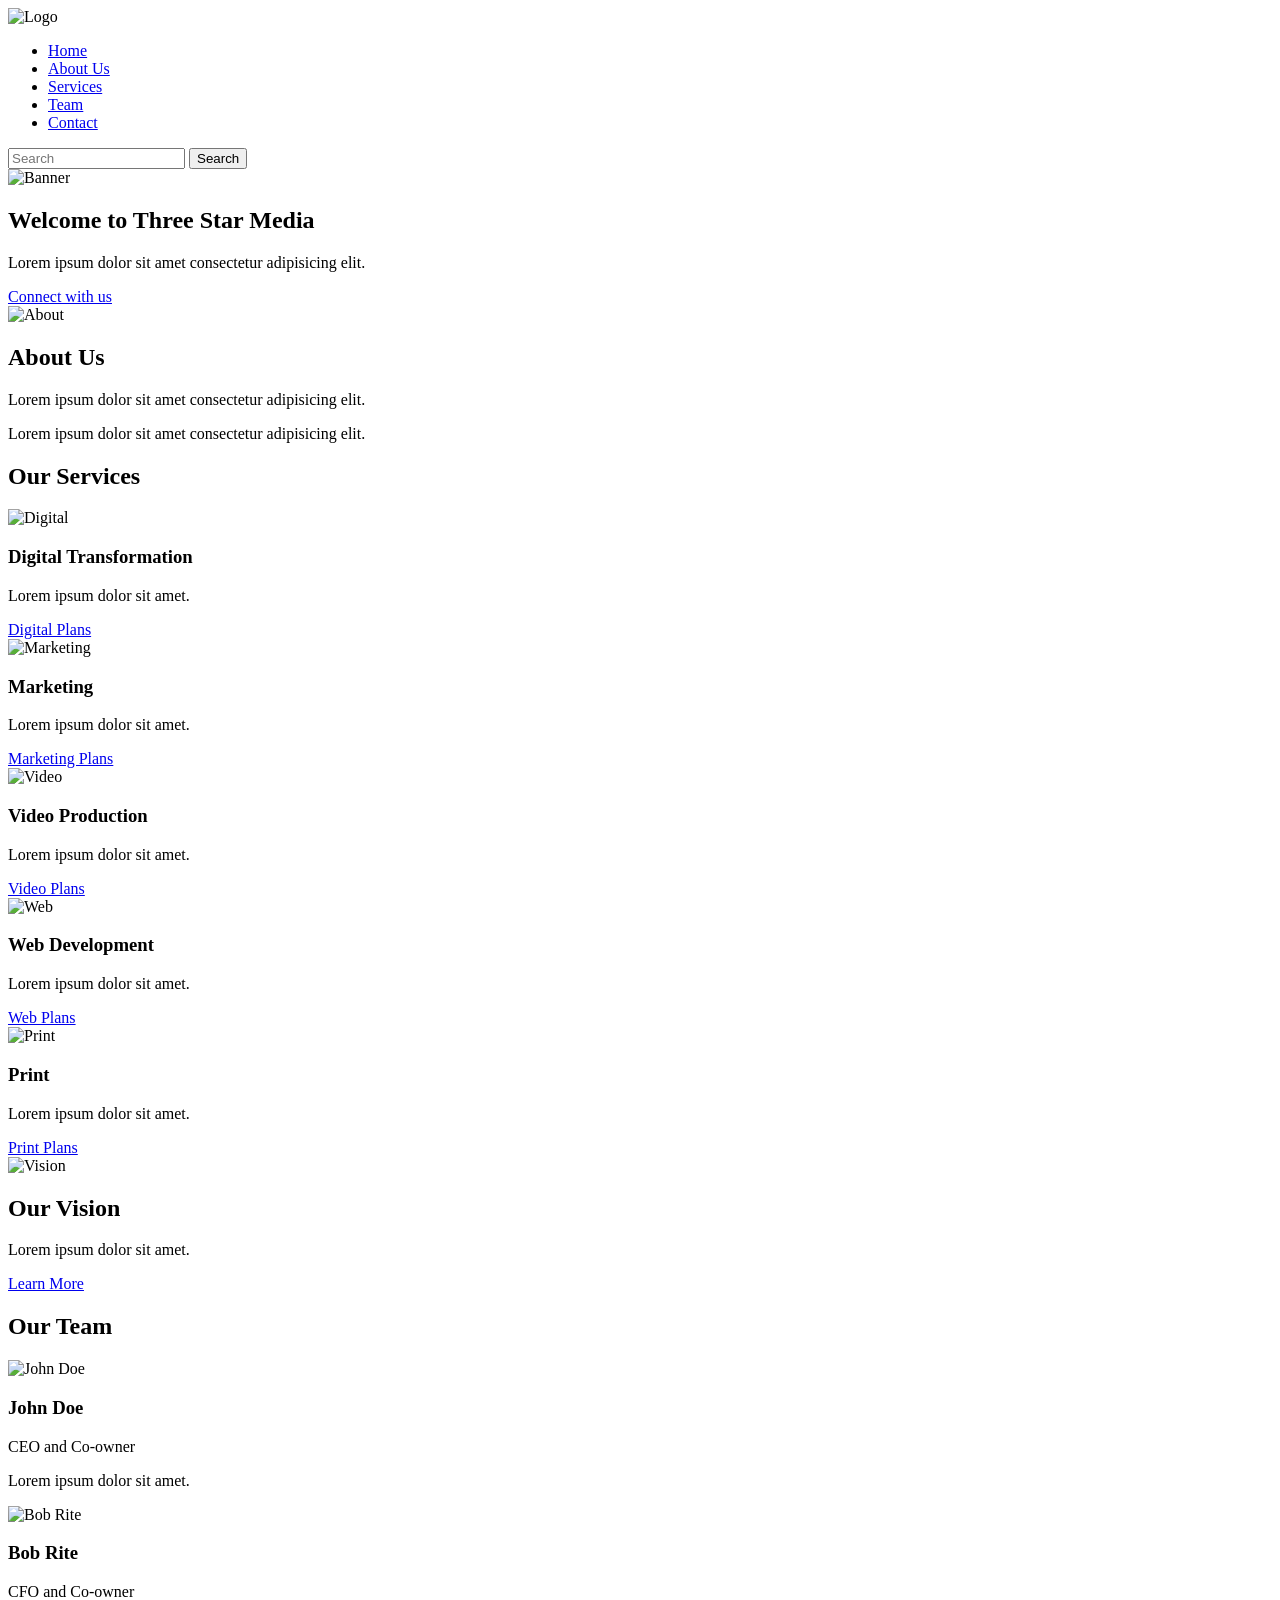
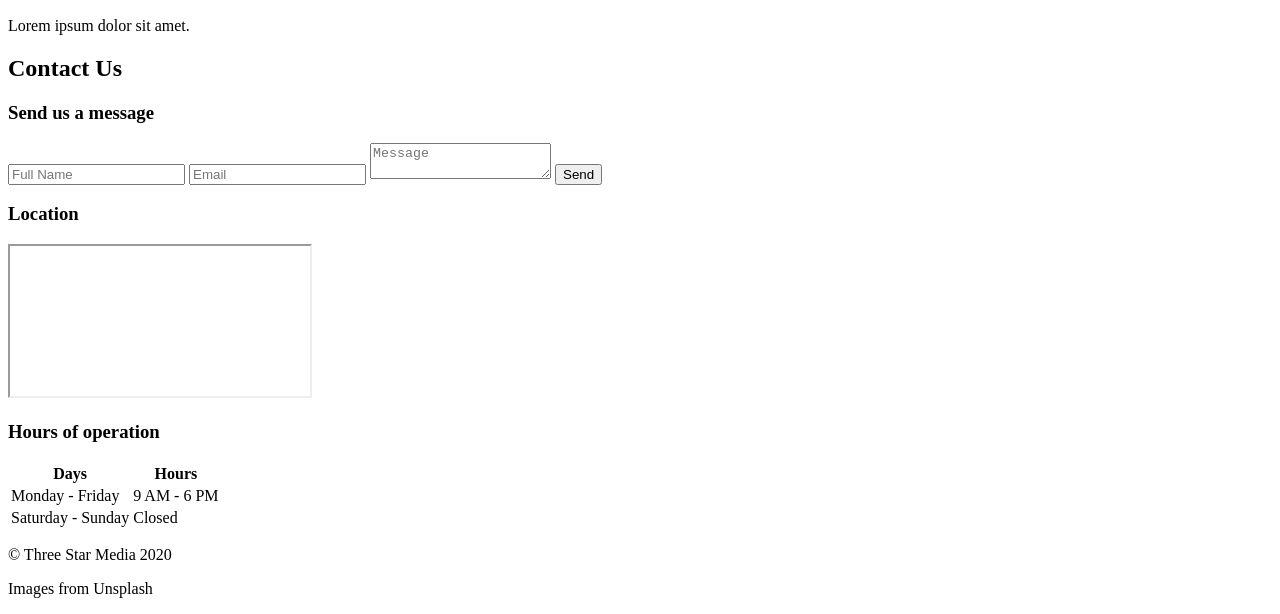
==== final-project/index.html @ 9348dacf "Add initial HTML structure for Three Star Media This is the initial commit for the index.html file, " ====
<!DOCTYPE html>
<html lang="en">
<head>
  <meta charset="UTF-8">
  <meta name="viewport" content="width=device-width, initial-scale=1.0">
  <title>Three Star Media</title>
</head>
<body>

<header>
  <img src="images/logo.png" alt="Logo">

  <nav>
    <ul>
      <li><a href="#home">Home</a></li>
      <li><a href="#about">About Us</a></li>
      <li><a href="#services">Services</a></li>
      <li><a href="#team">Team</a></li>
      <li><a href="#contact">Contact</a></li>
    </ul>
  </nav>

  <form>
    <input type="search" placeholder="Search">
    <button>Search</button>
  </form>
</header>

<main>

<section id="home">
  <img src="images/main-banner.jpg" alt="Banner">
  <h1>Welcome to Three Star Media</h1>
  <p>Lorem ipsum dolor sit amet consectetur adipisicing elit.</p>
  <a href="#contact">Connect with us</a>
</section>

<section id="about">
  <img src="images/about-us.jpg" alt="About">
  <h2>About Us</h2>
  <p>Lorem ipsum dolor sit amet consectetur adipisicing elit.</p>
  <p>Lorem ipsum dolor sit amet consectetur adipisicing elit.</p>
</section>

<section id="services">
  <h2>Our Services</h2>

  <article>
    <img src="images/digital.jpg" alt="Digital">
    <h3>Digital Transformation</h3>
    <p>Lorem ipsum dolor sit amet.</p>
    <a href="#">Digital Plans</a>
  </article>

  <article>
    <img src="images/marketing.jpg" alt="Marketing">
    <h3>Marketing</h3>
    <p>Lorem ipsum dolor sit amet.</p>
    <a href="#">Marketing Plans</a>
  </article>

  <article>
    <img src="images/video.jpg" alt="Video">
    <h3>Video Production</h3>
    <p>Lorem ipsum dolor sit amet.</p>
    <a href="#">Video Plans</a>
  </article>

  <article>
    <img src="images/web.jpg" alt="Web">
    <h3>Web Development</h3>
    <p>Lorem ipsum dolor sit amet.</p>
    <a href="#">Web Plans</a>
  </article>

  <article>
    <img src="images/print.jpg" alt="Print">
    <h3>Print</h3>
    <p>Lorem ipsum dolor sit amet.</p>
    <a href="#">Print Plans</a>
  </article>
</section>

<section>
  <img src="images/vision.jpg" alt="Vision">
  <h2>Our Vision</h2>
  <p>Lorem ipsum dolor sit amet.</p>
  <a href="#">Learn More</a>
</section>

<section id="team">
  <h2>Our Team</h2>

  <article>
    <img src="images/john.jpg" alt="John Doe">
    <h3>John Doe</h3>
    <p>CEO and Co-owner</p>
    <p>Lorem ipsum dolor sit amet.</p>
  </article>

  <article>
    <img src="images/bob.jpg" alt="Bob Rite">
    <h3>Bob Rite</h3>
    <p>CFO and Co-owner</p>
    <p>Lorem ipsum dolor sit amet.</p>
  </article>
</section>

<section id="contact">
  <h2>Contact Us</h2>

  <h3>Send us a message</h3>
  <form>
    <input type="text" placeholder="Full Name">
    <input type="email" placeholder="Email">
    <textarea placeholder="Message"></textarea>
    <button>Send</button>
  </form>

  <h3>Location</h3>
  <iframe src="https://www.google.com/maps?q=Algonquin+College+Ottawa&output=embed"></iframe>

  <h3>Hours of operation</h3>
  <table>
    <tr>
      <th>Days</th>
      <th>Hours</th>
    </tr>
    <tr>
      <td>Monday - Friday</td>
      <td>9 AM - 6 PM</td>
    </tr>
    <tr>
      <td>Saturday - Sunday</td>
      <td>Closed</td>
    </tr>
  </table>
</section>

</main>

<footer>
  <p>© Three Star Media 2020</p>
  <p>Images from Unsplash</p>
</footer>

</body>
</html>
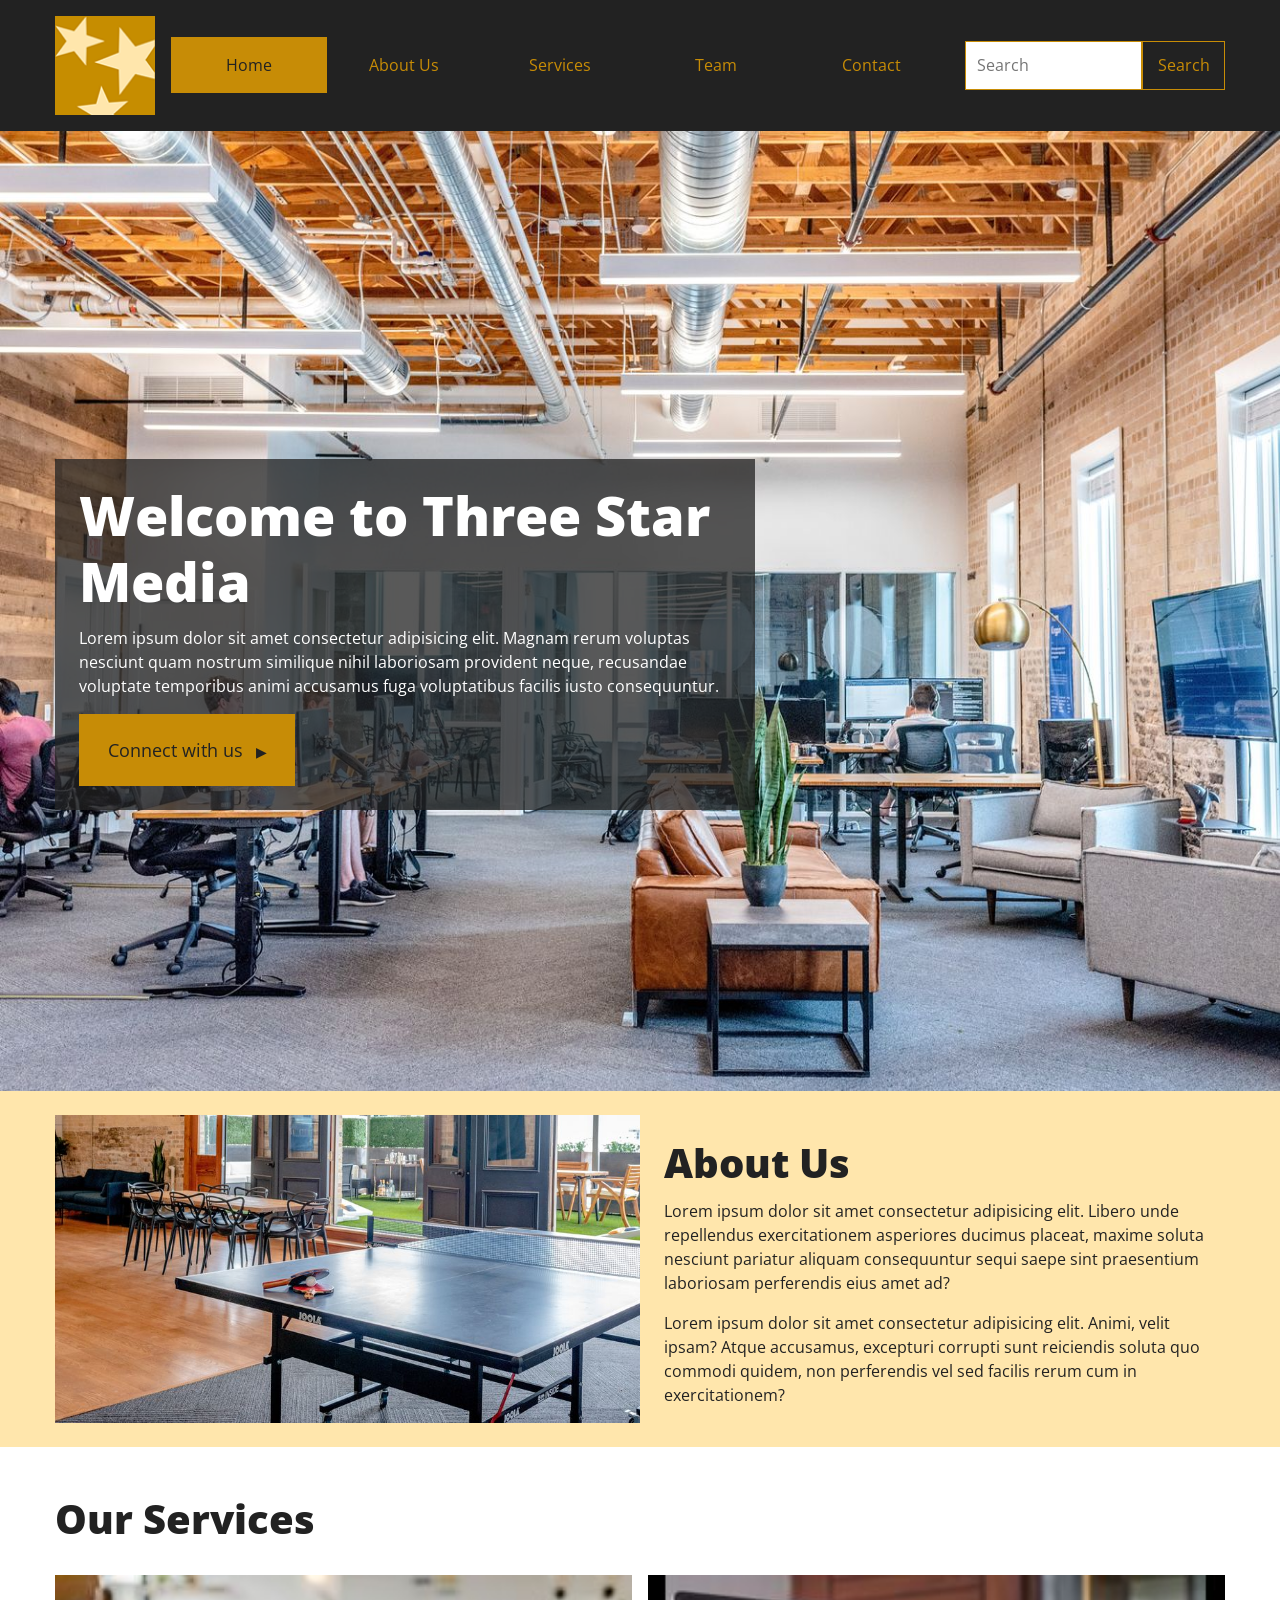
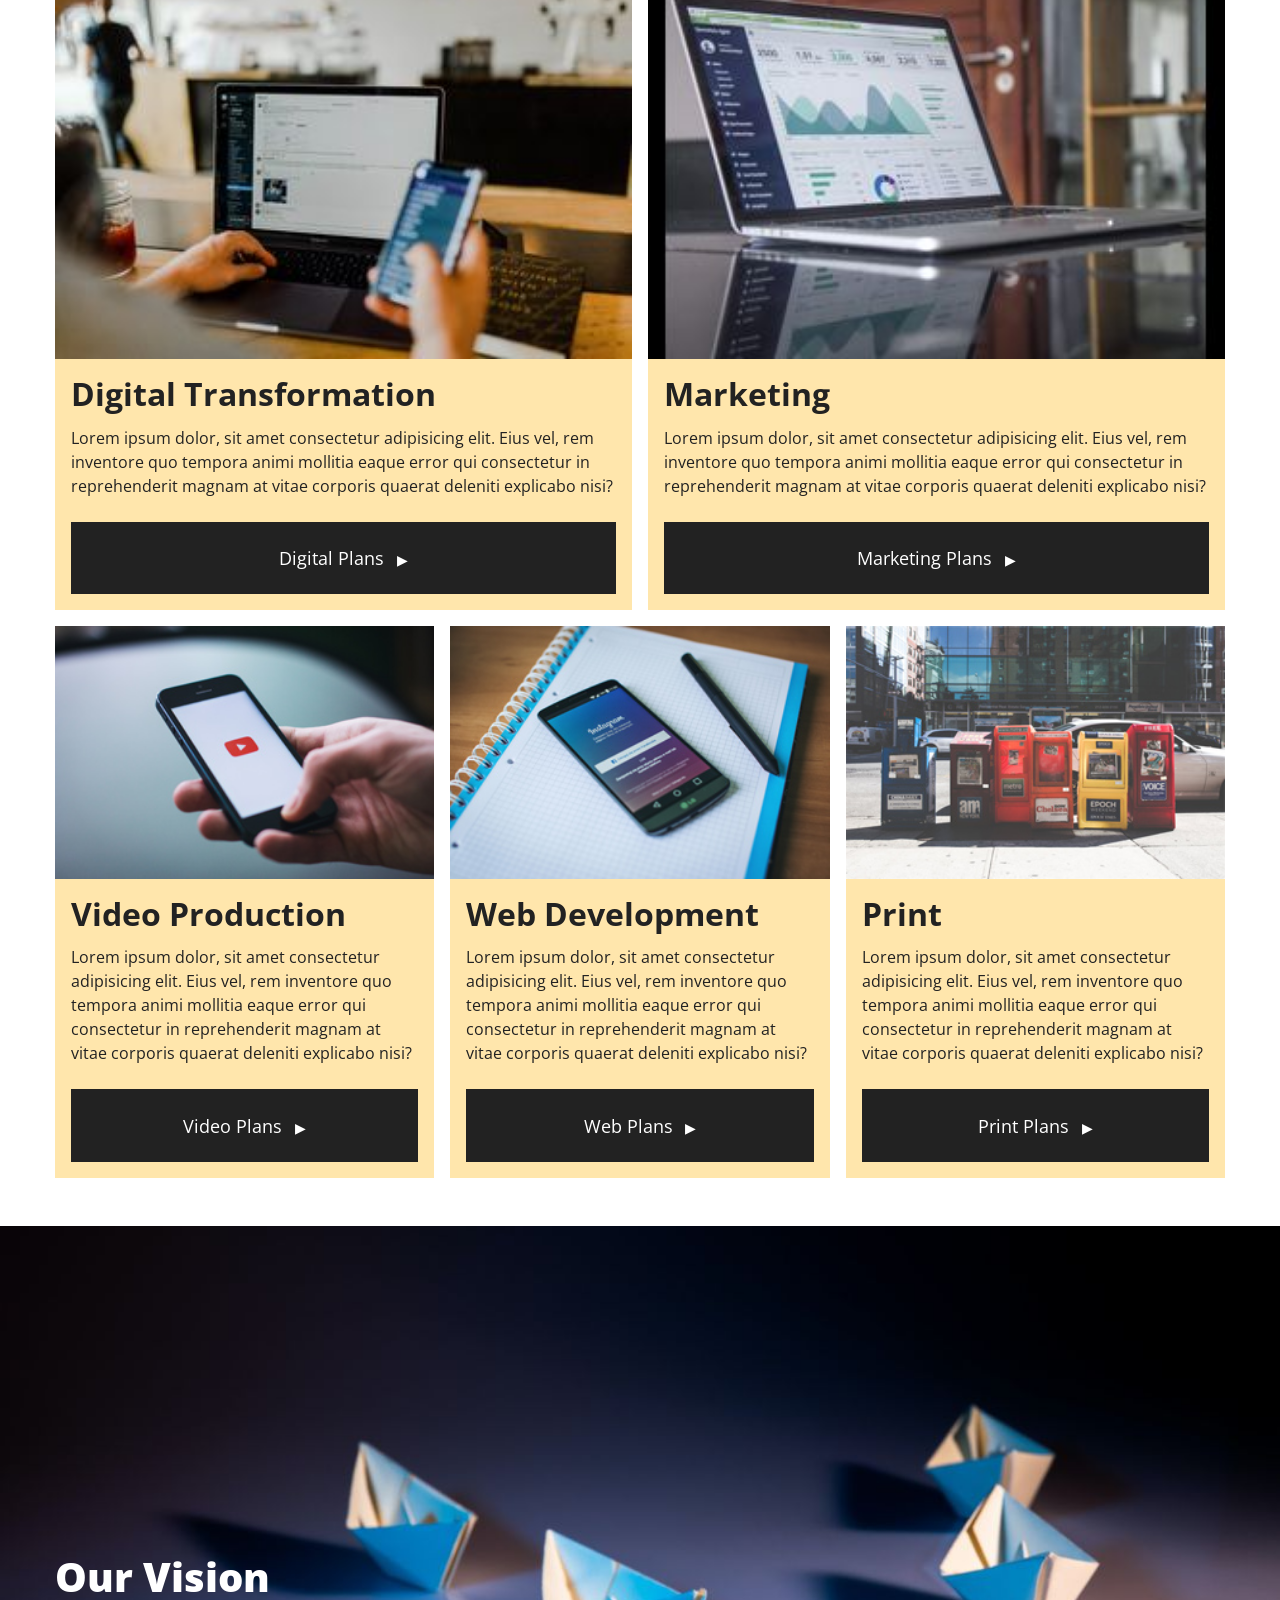
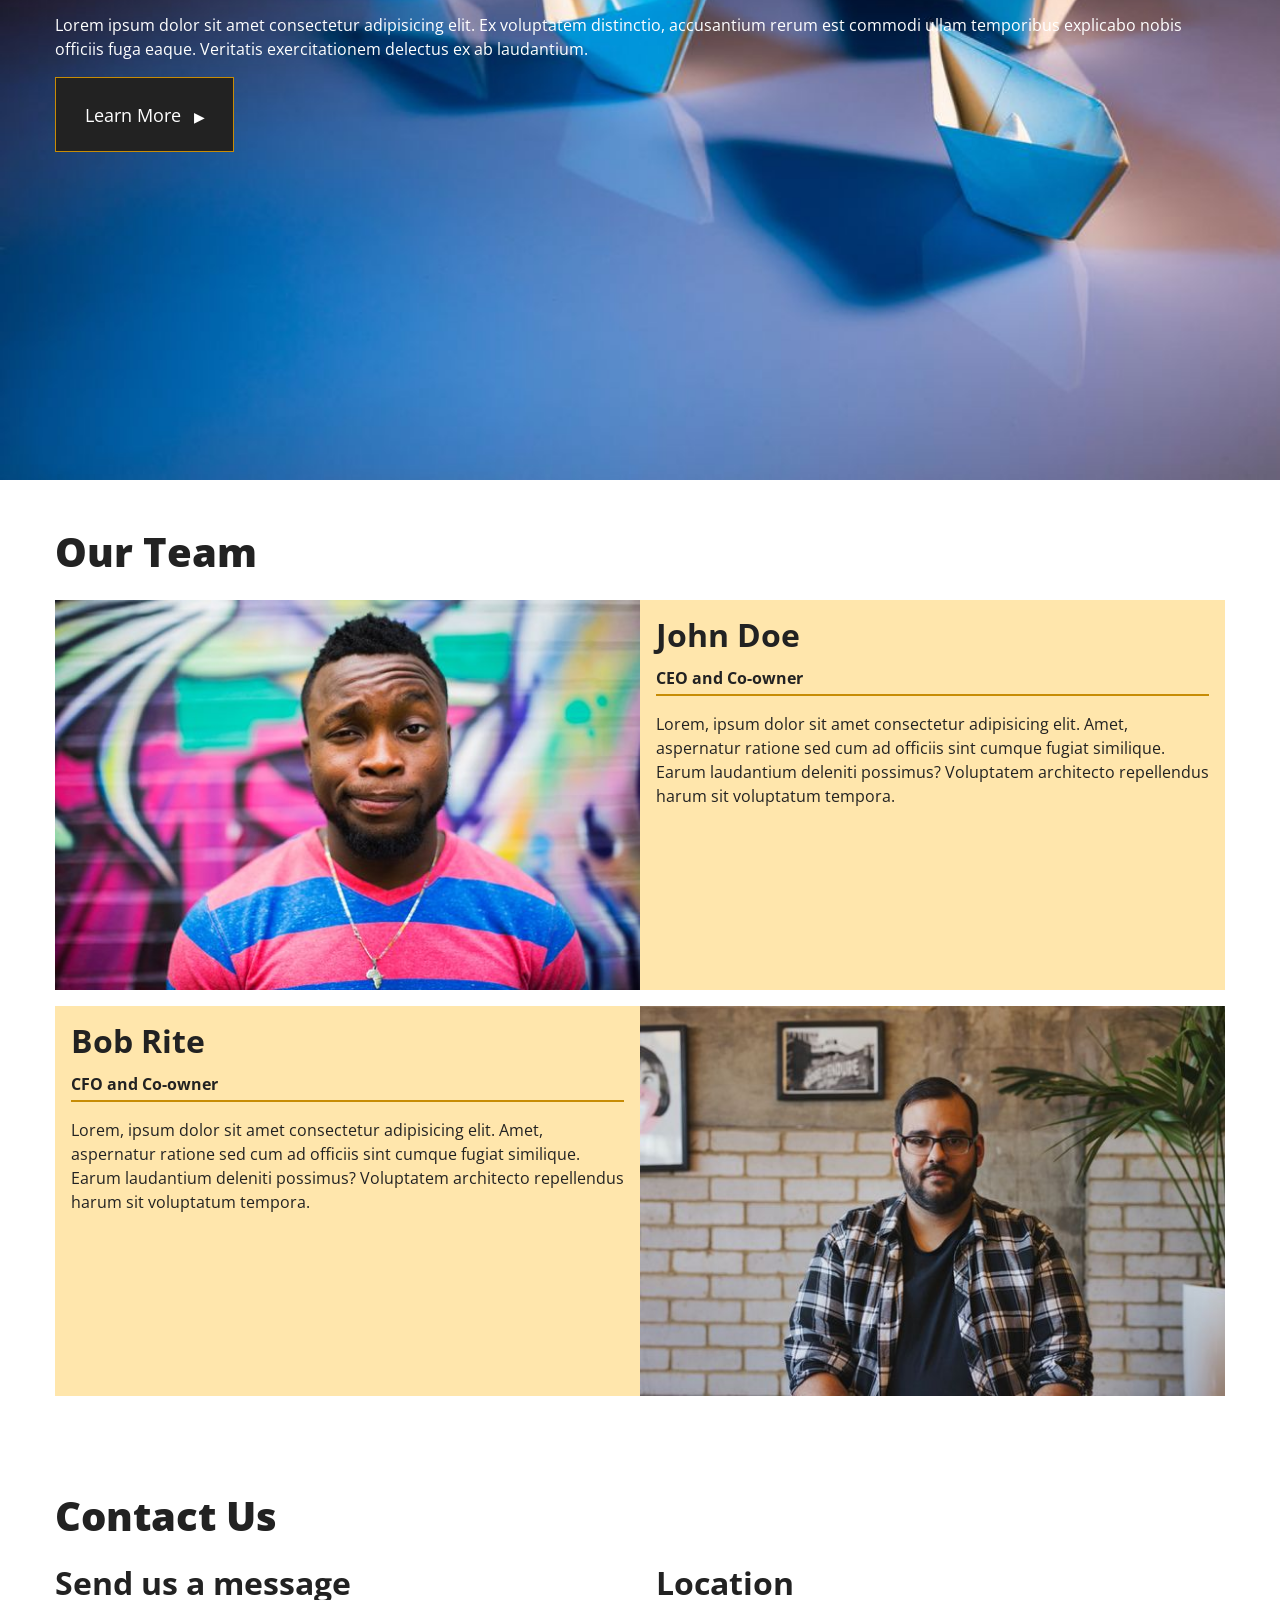
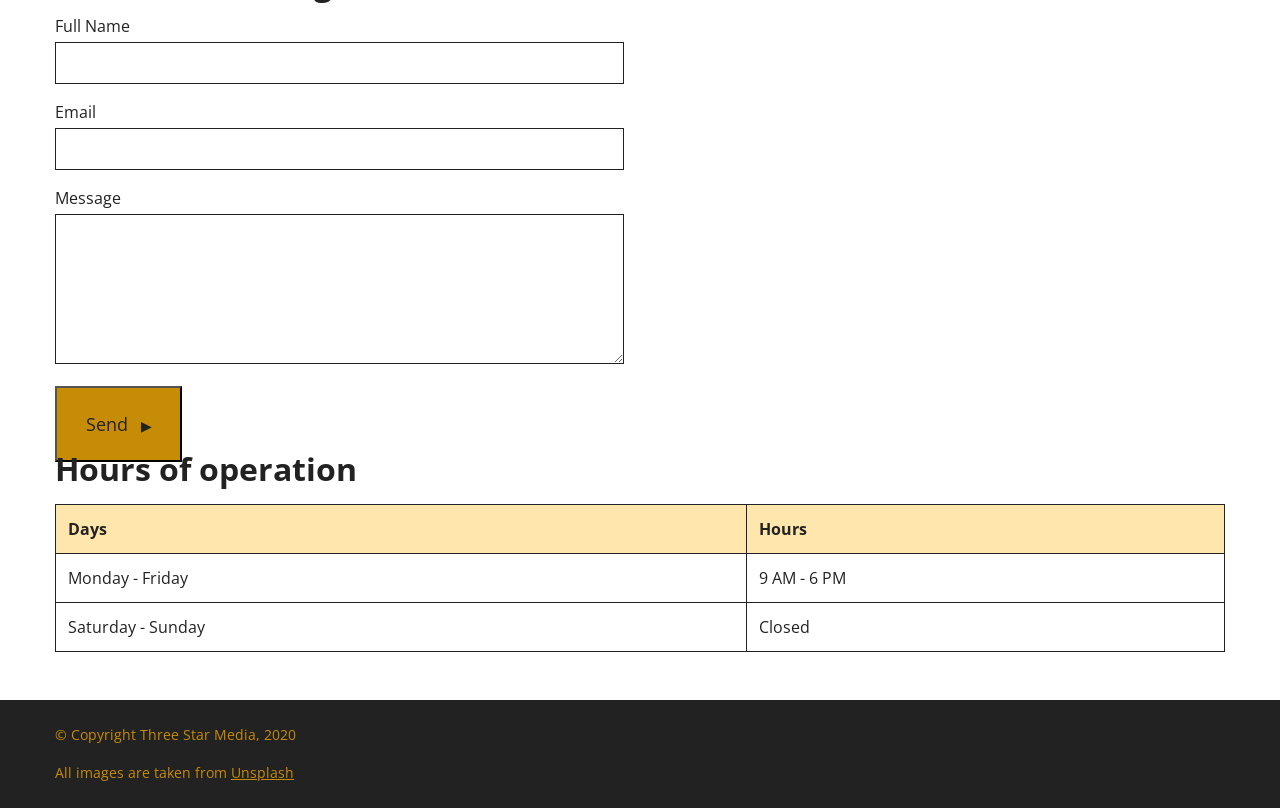
==== commit 38395dfe: "Refactor index.html structure and improve semantics" ====
--- a/final-project/index.html
+++ b/final-project/index.html
@@ -4,145 +4,268 @@
   <meta charset="UTF-8">
   <meta name="viewport" content="width=device-width, initial-scale=1.0">
   <title>Three Star Media</title>
+  <link rel="preconnect" href="https://fonts.googleapis.com">
+  <link rel="preconnect" href="https://fonts.gstatic.com" crossorigin>
+  <link href="https://fonts.googleapis.com/css2?family=Open+Sans:wght@400;700;800&display=swap" rel="stylesheet">
+  <link rel="stylesheet" href="css/main.css">
 </head>
 <body>
-
-<header>
-  <img src="images/logo.png" alt="Logo">
-
-  <nav>
-    <ul>
-      <li><a href="#home">Home</a></li>
-      <li><a href="#about">About Us</a></li>
-      <li><a href="#services">Services</a></li>
-      <li><a href="#team">Team</a></li>
-      <li><a href="#contact">Contact</a></li>
-    </ul>
-  </nav>
-
-  <form>
-    <input type="search" placeholder="Search">
-    <button>Search</button>
-  </form>
-</header>
-
-<main>
-
-<section id="home">
-  <img src="images/main-banner.jpg" alt="Banner">
-  <h1>Welcome to Three Star Media</h1>
-  <p>Lorem ipsum dolor sit amet consectetur adipisicing elit.</p>
-  <a href="#contact">Connect with us</a>
-</section>
-
-<section id="about">
-  <img src="images/about-us.jpg" alt="About">
-  <h2>About Us</h2>
-  <p>Lorem ipsum dolor sit amet consectetur adipisicing elit.</p>
-  <p>Lorem ipsum dolor sit amet consectetur adipisicing elit.</p>
-</section>
-
-<section id="services">
-  <h2>Our Services</h2>
-
-  <article>
-    <img src="images/digital.jpg" alt="Digital">
-    <h3>Digital Transformation</h3>
-    <p>Lorem ipsum dolor sit amet.</p>
-    <a href="#">Digital Plans</a>
-  </article>
-
-  <article>
-    <img src="images/marketing.jpg" alt="Marketing">
-    <h3>Marketing</h3>
-    <p>Lorem ipsum dolor sit amet.</p>
-    <a href="#">Marketing Plans</a>
-  </article>
-
-  <article>
-    <img src="images/video.jpg" alt="Video">
-    <h3>Video Production</h3>
-    <p>Lorem ipsum dolor sit amet.</p>
-    <a href="#">Video Plans</a>
-  </article>
-
-  <article>
-    <img src="images/web.jpg" alt="Web">
-    <h3>Web Development</h3>
-    <p>Lorem ipsum dolor sit amet.</p>
-    <a href="#">Web Plans</a>
-  </article>
-
-  <article>
-    <img src="images/print.jpg" alt="Print">
-    <h3>Print</h3>
-    <p>Lorem ipsum dolor sit amet.</p>
-    <a href="#">Print Plans</a>
-  </article>
-</section>
-
-<section>
-  <img src="images/vision.jpg" alt="Vision">
-  <h2>Our Vision</h2>
-  <p>Lorem ipsum dolor sit amet.</p>
-  <a href="#">Learn More</a>
-</section>
-
-<section id="team">
-  <h2>Our Team</h2>
-
-  <article>
-    <img src="images/john.jpg" alt="John Doe">
-    <h3>John Doe</h3>
-    <p>CEO and Co-owner</p>
-    <p>Lorem ipsum dolor sit amet.</p>
-  </article>
-
-  <article>
-    <img src="images/bob.jpg" alt="Bob Rite">
-    <h3>Bob Rite</h3>
-    <p>CFO and Co-owner</p>
-    <p>Lorem ipsum dolor sit amet.</p>
-  </article>
-</section>
-
-<section id="contact">
-  <h2>Contact Us</h2>
-
-  <h3>Send us a message</h3>
-  <form>
-    <input type="text" placeholder="Full Name">
-    <input type="email" placeholder="Email">
-    <textarea placeholder="Message"></textarea>
-    <button>Send</button>
-  </form>
-
-  <h3>Location</h3>
-  <iframe src="https://www.google.com/maps?q=Algonquin+College+Ottawa&output=embed"></iframe>
-
-  <h3>Hours of operation</h3>
-  <table>
-    <tr>
-      <th>Days</th>
-      <th>Hours</th>
-    </tr>
-    <tr>
-      <td>Monday - Friday</td>
-      <td>9 AM - 6 PM</td>
-    </tr>
-    <tr>
-      <td>Saturday - Sunday</td>
-      <td>Closed</td>
-    </tr>
-  </table>
-</section>
-
-</main>
-
-<footer>
-  <p>© Three Star Media 2020</p>
-  <p>Images from Unsplash</p>
-</footer>
-
+  <!-- Site Header -->
+  <header class="site-header">
+    <div class="container header-inner">
+      <a href="#home" class="logo-link">
+        <img src="images/logo.png" alt="Three Star Media logo" class="logo">
+      </a>
+
+      <!-- Main Navigation -->
+      <nav class="site-nav" aria-label="Main navigation">
+        <ul class="nav-list">
+          <li><a href="#home" class="nav-link nav-current">Home</a></li>
+          <li><a href="#about" class="nav-link">About Us</a></li>
+          <li><a href="#services" class="nav-link">Services</a></li>
+          <li><a href="#team" class="nav-link">Team</a></li>
+          <li><a href="#contact" class="nav-link">Contact</a></li>
+        </ul>
+      </nav>
+
+      <!-- Search Form -->
+      <form class="search-form" action="#" method="get">
+        <label for="site-search" class="visually-hidden">Search</label>
+        <input type="search" id="site-search" name="search" placeholder="Search" class="search-input">
+        <button type="submit" class="search-button">Search</button>
+      </form>
+    </div>
+  </header>
+
+  <main>
+    <!-- Hero Section -->
+    <section id="home" class="hero-section">
+      <div class="hero-wrapper">
+        <img src="images/main-banner.jpg" alt="Office workspace" class="hero-image">
+        <div class="hero-overlay">
+          <div class="container">
+            <div class="hero-content">
+              <h1>Welcome to Three Star Media</h1>
+              <p>
+                Lorem ipsum dolor sit amet consectetur adipisicing elit. Magnam rerum voluptas nesciunt quam nostrum similique nihil laboriosam provident neque,
+                recusandae voluptate temporibus animi accusamus fuga voluptatibus facilis iusto consequuntur.
+              </p>
+              <a href="#contact" class="btn btn-primary">Connect with us</a>
+            </div>
+          </div>
+        </div>
+      </div>
+    </section>
+
+    <!-- About Section -->
+    <section id="about" class="about-section">
+      <div class="container about-inner">
+        <img src="images/about-us.jpg" alt="Ping pong table in a lounge area" class="about-image">
+        <div class="about-content-wrap">
+          <div class="about-content">
+            <h2>About Us</h2>
+            <p>
+              Lorem ipsum dolor sit amet consectetur adipisicing elit. Libero unde repellendus exercitationem asperiores ducimus placeat, maxime soluta
+              nesciunt pariatur aliquam consequuntur sequi saepe sint praesentium laboriosam perferendis eius amet ad?
+            </p>
+            <p>
+              Lorem ipsum dolor sit amet consectetur adipisicing elit. Animi, velit ipsam? Atque accusamus, excepturi corrupti sunt reiciendis soluta quo
+              commodi quidem, non perferendis vel sed facilis rerum cum in exercitationem?
+            </p>
+          </div>
+        </div>
+      </div>
+    </section>
+
+    <!-- Services Section -->
+    <section id="services" class="services-section section-spacing">
+      <div class="container">
+        <h2>Our Services</h2>
+
+        <div class="services-grid">
+          <article class="service-card service-card-large">
+            <img src="images/digital.jpg" alt="Person using a smartphone and laptop" class="service-image">
+            <div class="service-body">
+              <h3>Digital Transformation</h3>
+              <p>
+                Lorem ipsum dolor, sit amet consectetur adipisicing elit. Eius vel, rem inventore quo tempora animi mollitia eaque error qui consectetur in
+                reprehenderit magnam at vitae corporis quaerat deleniti explicabo nisi?
+              </p>
+              <a href="#" class="btn btn-dark">Digital Plans</a>
+            </div>
+          </article>
+
+          <article class="service-card service-card-large">
+            <img src="images/marketing.jpg" alt="Laptop showing analytics dashboard" class="service-image">
+            <div class="service-body">
+              <h3>Marketing</h3>
+              <p>
+                Lorem ipsum dolor, sit amet consectetur adipisicing elit. Eius vel, rem inventore quo tempora animi mollitia eaque error qui consectetur in
+                reprehenderit magnam at vitae corporis quaerat deleniti explicabo nisi?
+              </p>
+              <a href="#" class="btn btn-dark">Marketing Plans</a>
+            </div>
+          </article>
+
+          <article class="service-card">
+            <img src="images/video.jpg" alt="Hand holding a phone with a video app" class="service-image">
+            <div class="service-body">
+              <h3>Video Production</h3>
+              <p>
+                Lorem ipsum dolor, sit amet consectetur adipisicing elit. Eius vel, rem inventore quo tempora animi mollitia eaque error qui consectetur in
+                reprehenderit magnam at vitae corporis quaerat deleniti explicabo nisi?
+              </p>
+              <a href="#" class="btn btn-dark">Video Plans</a>
+            </div>
+          </article>
+
+          <article class="service-card">
+            <img src="images/web.jpg" alt="Phone on a notebook beside a pen" class="service-image">
+            <div class="service-body">
+              <h3>Web Development</h3>
+              <p>
+                Lorem ipsum dolor, sit amet consectetur adipisicing elit. Eius vel, rem inventore quo tempora animi mollitia eaque error qui consectetur in
+                reprehenderit magnam at vitae corporis quaerat deleniti explicabo nisi?
+              </p>
+              <a href="#" class="btn btn-dark">Web Plans</a>
+            </div>
+          </article>
+
+          <article class="service-card">
+            <img src="images/print.jpg" alt="Newspaper boxes on a city sidewalk" class="service-image">
+            <div class="service-body">
+              <h3>Print</h3>
+              <p>
+                Lorem ipsum dolor, sit amet consectetur adipisicing elit. Eius vel, rem inventore quo tempora animi mollitia eaque error qui consectetur in
+                reprehenderit magnam at vitae corporis quaerat deleniti explicabo nisi?
+              </p>
+              <a href="#" class="btn btn-dark">Print Plans</a>
+            </div>
+          </article>
+        </div>
+      </div>
+    </section>
+
+    <!-- Vision Section -->
+    <section class="vision-section">
+      <div class="vision-wrapper">
+        <img src="images/vision.jpg" alt="Paper boats on a dark blue surface" class="vision-image">
+        <div class="vision-overlay">
+          <div class="container">
+            <div class="vision-content">
+              <h2>Our Vision</h2>
+              <p>
+                Lorem ipsum dolor sit amet consectetur adipisicing elit. Ex voluptatem distinctio, accusantium rerum est commodi ullam temporibus explicabo nobis
+                officiis fuga eaque. Veritatis exercitationem delectus ex ab laudantium.
+              </p>
+              <a href="#" class="btn btn-outline">Learn More</a>
+            </div>
+          </div>
+        </div>
+      </div>
+    </section>
+
+    <!-- Team Section -->
+    <section id="team" class="team-section section-spacing">
+      <div class="container">
+        <h2>Our Team</h2>
+
+        <article class="team-member">
+          <img src="images/john.jpg" alt="John Doe" class="team-image">
+          <div class="team-content">
+            <h3>John Doe</h3>
+            <p class="team-role">CEO and Co-owner</p>
+            <p>
+              Lorem, ipsum dolor sit amet consectetur adipisicing elit. Amet, aspernatur ratione sed cum ad officiis sint cumque fugiat similique. Earum
+              laudantium deleniti possimus? Voluptatem architecto repellendus harum sit voluptatum tempora.
+            </p>
+          </div>
+        </article>
+
+        <article class="team-member team-member-reverse">
+          <img src="images/bob.jpg" alt="Bob Rite" class="team-image">
+          <div class="team-content">
+            <h3>Bob Rite</h3>
+            <p class="team-role">CFO and Co-owner</p>
+            <p>
+              Lorem, ipsum dolor sit amet consectetur adipisicing elit. Amet, aspernatur ratione sed cum ad officiis sint cumque fugiat similique. Earum
+              laudantium deleniti possimus? Voluptatem architecto repellendus harum sit voluptatum tempora.
+            </p>
+          </div>
+        </article>
+      </div>
+    </section>
+
+    <!-- Contact Section -->
+    <section id="contact" class="contact-section section-spacing">
+      <div class="container">
+        <h2>Contact Us</h2>
+
+        <div class="contact-grid">
+          <div class="contact-form-wrap">
+            <h3>Send us a message</h3>
+            <form action="#" method="post" class="contact-form">
+              <div class="form-group">
+                <label for="full-name">Full Name</label>
+                <input type="text" id="full-name" name="full-name">
+              </div>
+
+              <div class="form-group">
+                <label for="email">Email</label>
+                <input type="email" id="email" name="email">
+              </div>
+
+              <div class="form-group">
+                <label for="message">Message</label>
+                <textarea id="message" name="message"></textarea>
+              </div>
+
+              <button type="submit" class="btn btn-primary">Send</button>
+            </form>
+          </div>
+
+          <div class="hours-wrap">
+            <h3>Hours of operation</h3>
+            <table class="hours-table">
+              <thead>
+                <tr>
+                  <th>Days</th>
+                  <th>Hours</th>
+                </tr>
+              </thead>
+              <tbody>
+                <tr>
+                  <td>Monday - Friday</td>
+                  <td>9 AM - 6 PM</td>
+                </tr>
+                <tr>
+                  <td>Saturday - Sunday</td>
+                  <td>Closed</td>
+                </tr>
+              </tbody>
+            </table>
+          </div>
+
+          <div class="location-wrap">
+            <h3>Location</h3>
+            <iframe
+              src="https://www.google.com/maps?q=Algonquin+College+Ottawa&output=embed"
+              title="Map of Algonquin College"
+              loading="lazy"
+              allowfullscreen>
+            </iframe>
+          </div>
+        </div>
+      </div>
+    </section>
+  </main>
+
+  <!-- Site Footer -->
+  <footer class="site-footer">
+    <div class="container footer-inner">
+      <p>&copy; Copyright Three Star Media, 2020</p>
+      <p>All images are taken from <a href="https://unsplash.com/" target="_blank" rel="noopener noreferrer">Unsplash</a></p>
+    </div>
+  </footer>
 </body>
 </html>
--- a/final-project/css/main.css
+++ b/final-project/css/main.css
@@ -0,0 +1,439 @@
+/* CSS Reset */
+* {
+  box-sizing: border-box;
+  margin: 0;
+  padding: 0;
+}
+
+img {
+  display: block;
+  max-width: 100%;
+}
+
+iframe {
+  display: block;
+  width: 100%;
+  border: 0;
+}
+
+input,
+textarea,
+button {
+  font: inherit;
+}
+
+/* Base Styles */
+body {
+  font-family: 'Open Sans', sans-serif;
+  color: #222;
+  background: #fff;
+  line-height: 1.5;
+}
+
+h1,
+h2,
+h3 {
+  line-height: 1.2;
+  margin-bottom: 0.75rem;
+}
+
+h1 {
+  font-size: 3.4rem;
+  font-weight: 800;
+}
+
+h2 {
+  font-size: 2.5rem;
+  font-weight: 800;
+}
+
+h3 {
+  font-size: 2rem;
+  font-weight: 700;
+}
+
+p {
+  margin-bottom: 1rem;
+}
+
+ul {
+  list-style: none;
+}
+
+a {
+  color: inherit;
+  text-decoration: none;
+}
+
+/* Utility Classes */
+.container {
+  width: 100%;
+  max-width: 1200px;
+  margin: 0 auto;
+  padding: 0 15px;
+}
+
+.section-spacing {
+  padding: 3rem 0;
+}
+
+.visually-hidden {
+  position: absolute;
+  width: 1px;
+  height: 1px;
+  padding: 0;
+  margin: -1px;
+  overflow: hidden;
+  clip: rect(0, 0, 0, 0);
+  white-space: nowrap;
+  border: 0;
+}
+
+.btn {
+  display: inline-block;
+  padding: 1.4rem 1.8rem;
+  font-size: 1.15rem;
+}
+
+.btn::after {
+  content: "\25B6";
+  margin-left: 0.8rem;
+  font-size: 0.9rem;
+}
+
+.btn-primary {
+  background: #c78c06;
+  color: #222;
+}
+
+.btn-dark {
+  display: block;
+  background: #222;
+  color: #fff;
+  text-align: center;
+  margin-top: 1.5rem;
+}
+
+.btn-outline {
+  background: #222;
+  border: 1px solid #c78c06;
+  color: #fff;
+}
+
+/* Header */
+.site-header {
+  background: #222;
+  padding: 1rem 0;
+}
+
+.logo-link {
+  display: inline-block;
+  background: #c78c06;
+}
+
+.logo {
+  width: 100px;
+}
+
+.nav-list {
+  margin-top: 1rem;
+}
+
+.nav-link {
+  display: block;
+  padding: 1rem;
+  text-align: center;
+  color: #c78c06;
+}
+
+.nav-current {
+  background: #c78c06;
+  color: #222;
+}
+
+.search-form {
+  display: flex;
+  margin-top: 1rem;
+}
+
+.search-input {
+  flex: 1;
+  min-width: 0;
+  border: 1px solid #c78c06;
+  padding: 0.7rem;
+}
+
+.search-button {
+  border: 1px solid #c78c06;
+  background: #222;
+  color: #c78c06;
+  padding: 0 0.9rem;
+  cursor: pointer;
+}
+
+/* Hero */
+.hero-wrapper,
+.vision-wrapper {
+  position: relative;
+}
+
+.hero-image {
+  width: 100%;
+  min-height: 420px;
+  object-fit: cover;
+}
+
+.hero-overlay {
+  position: absolute;
+  inset: 0;
+  display: flex;
+  align-items: center;
+}
+
+.hero-content {
+  background: rgba(34, 34, 34, 0.75);
+  color: #fff;
+  padding: 1.5rem;
+  margin-top: 3rem;
+}
+
+/* About */
+.about-section {
+  background: #ffe6ac;
+  padding: 1.5rem 0;
+}
+
+.about-content {
+  padding-top: 1.5rem;
+}
+
+/* Services */
+.services-grid {
+  display: grid;
+  gap: 1rem;
+  margin-top: 2rem;
+}
+
+.service-card {
+  background: #ffe6ac;
+}
+
+.service-body {
+  padding: 1rem;
+}
+
+/* Vision */
+.vision-image {
+  width: 100%;
+  min-height: 250px;
+  object-fit: cover;
+}
+
+.vision-overlay {
+  position: absolute;
+  inset: 0;
+  display: flex;
+  align-items: center;
+}
+
+.vision-content {
+  color: #fff;
+  padding: 2rem 0;
+}
+
+/* Team */
+.team-section h2,
+.contact-section h2,
+.services-section h2 {
+  margin-bottom: 1.5rem;
+}
+
+.team-member {
+  margin-bottom: 1rem;
+  background: #ffe6ac;
+}
+
+.team-content {
+  padding: 1rem;
+}
+
+.team-role {
+  border-bottom: 2px solid #c78c06;
+  font-weight: 700;
+  margin-bottom: 1rem;
+  padding-bottom: 0.25rem;
+}
+
+/* Contact */
+.contact-grid {
+  display: grid;
+  gap: 2rem;
+}
+
+.contact-form h3,
+.hours-wrap h3,
+.location-wrap h3 {
+  margin-bottom: 1rem;
+}
+
+.form-group {
+  margin-bottom: 1rem;
+}
+
+.form-group label {
+  display: block;
+  margin-bottom: 0.25rem;
+}
+
+.form-group input,
+.form-group textarea {
+  width: 100%;
+  border: 1px solid #222;
+  padding: 0.5rem;
+}
+
+.form-group textarea {
+  height: 150px;
+  resize: vertical;
+}
+
+.hours-table {
+  width: 100%;
+  border-collapse: collapse;
+}
+
+.hours-table th,
+.hours-table td {
+  border: 1px solid #222;
+  padding: 0.75rem;
+  text-align: left;
+}
+
+.hours-table thead {
+  background: #ffe6ac;
+}
+
+.location-wrap iframe {
+  min-height: 400px;
+}
+
+/* Footer */
+.site-footer {
+  background: #222;
+  color: #c78c06;
+  padding: 1.5rem 0;
+  font-size: 0.9rem;
+}
+
+.footer-inner p:last-child {
+  margin-bottom: 0;
+}
+
+.site-footer a {
+  text-decoration: underline;
+}
+
+/* Desktop Styles */
+@media screen and (min-width: 760px) {
+  .header-inner {
+    display: flex;
+    align-items: center;
+    gap: 1rem;
+  }
+
+  .site-nav {
+    flex: 1;
+  }
+
+  .nav-list {
+    display: flex;
+    align-items: center;
+    margin-top: 0;
+  }
+
+  .nav-item,
+  .nav-list li {
+    flex: 1;
+  }
+
+  .search-form {
+    width: 260px;
+    margin-top: 0;
+  }
+
+  .hero-content {
+    max-width: 700px;
+  }
+
+  .about-inner {
+    display: grid;
+    grid-template-columns: 1fr 1fr;
+    align-items: stretch;
+  }
+
+  .about-image {
+    height: 100%;
+    object-fit: cover;
+  }
+
+  .about-content-wrap {
+    display: flex;
+    align-items: center;
+    padding-left: 1.5rem;
+  }
+
+  .services-grid {
+    grid-template-columns: repeat(6, 1fr);
+  }
+
+  .service-card-large {
+    grid-column: span 3;
+  }
+
+  .service-card {
+    display: flex;
+    flex-direction: column;
+  }
+
+  .services-grid .service-card:not(.service-card-large) {
+    grid-column: span 2;
+  }
+
+  .team-member {
+    display: flex;
+    margin-bottom: 0;
+  }
+
+  .team-member + .team-member {
+    margin-top: 1rem;
+  }
+
+  .team-member-reverse {
+    flex-direction: row-reverse;
+  }
+
+  .team-image,
+  .team-content {
+    width: 50%;
+  }
+
+  .contact-grid {
+    grid-template-columns: repeat(2, 1fr);
+    align-items: start;
+  }
+
+  .contact-form-wrap {
+    grid-column: 1 / 2;
+    grid-row: 1 / 3;
+  }
+
+  .hours-wrap {
+    grid-column: 1 / 3;
+    grid-row: 2 / 3;
+  }
+
+  .location-wrap {
+    grid-column: 2 / 3;
+    grid-row: 1 / 2;
+  }
+}
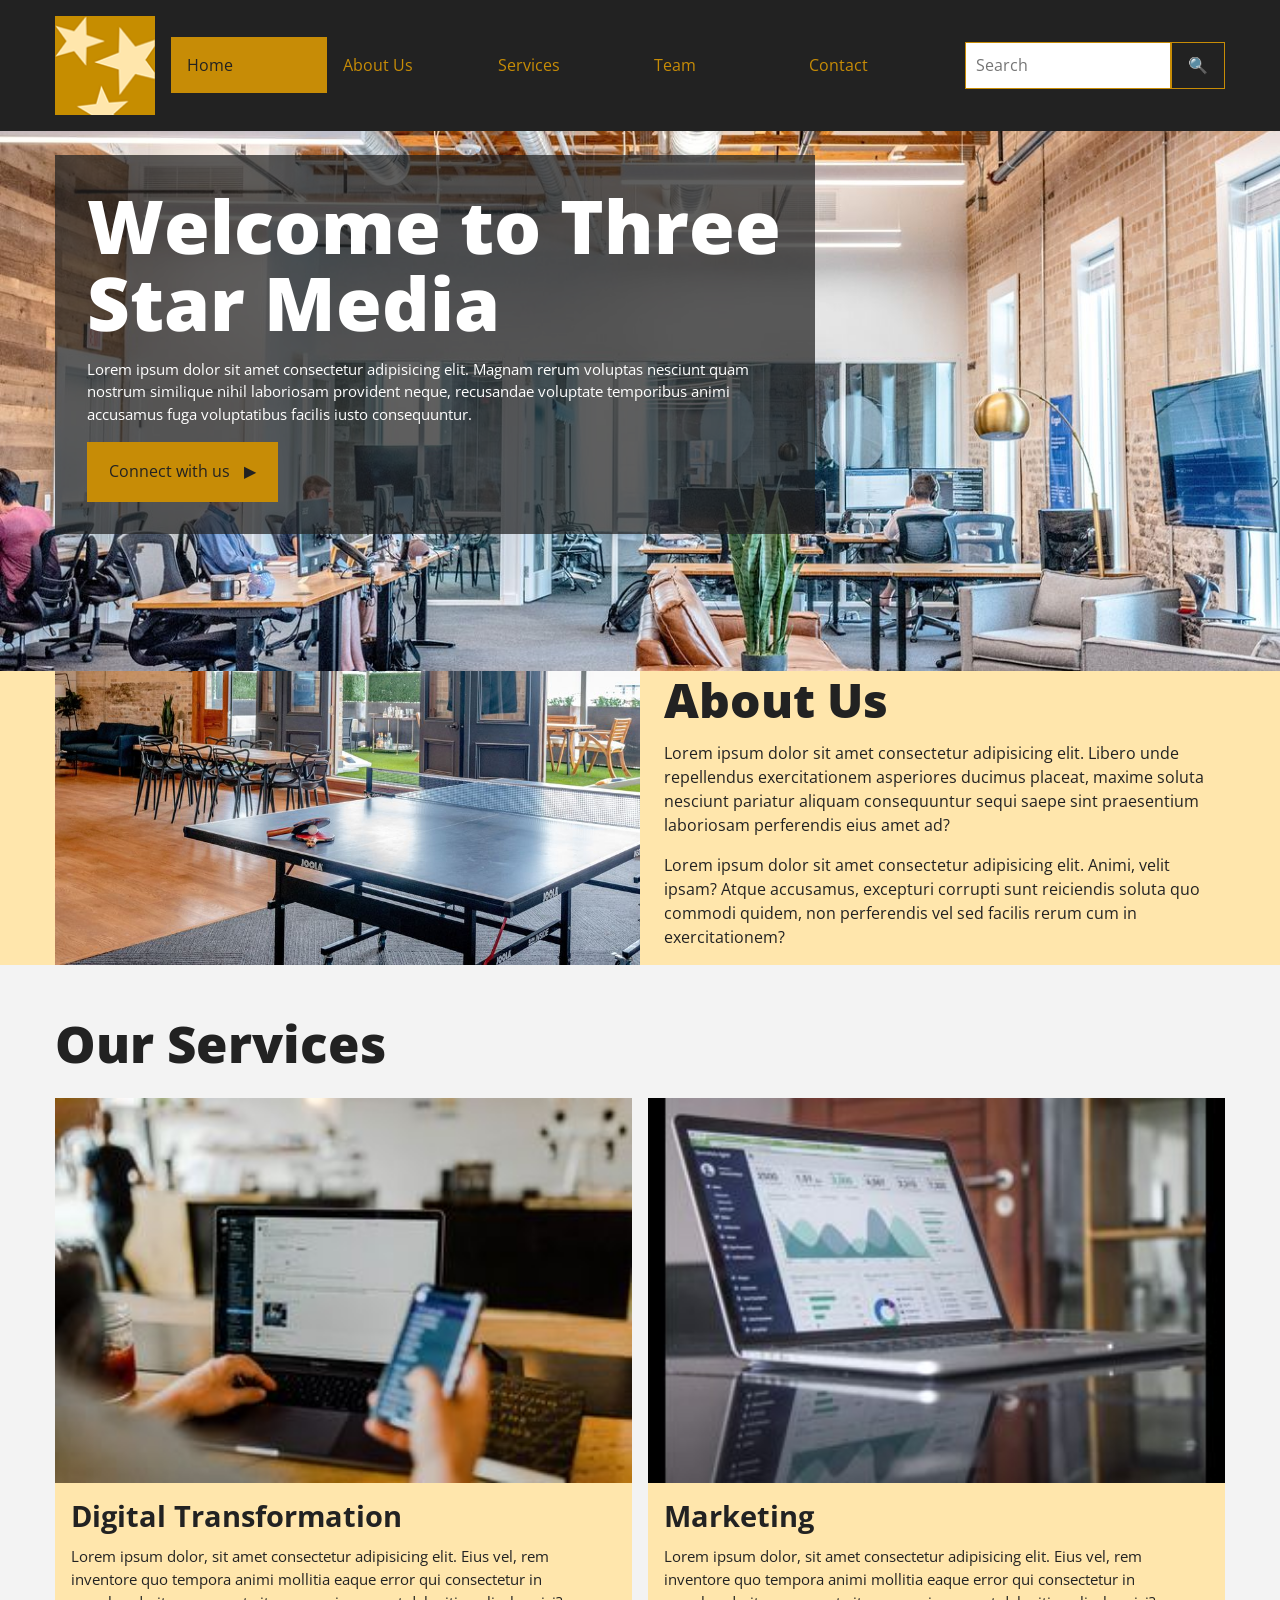
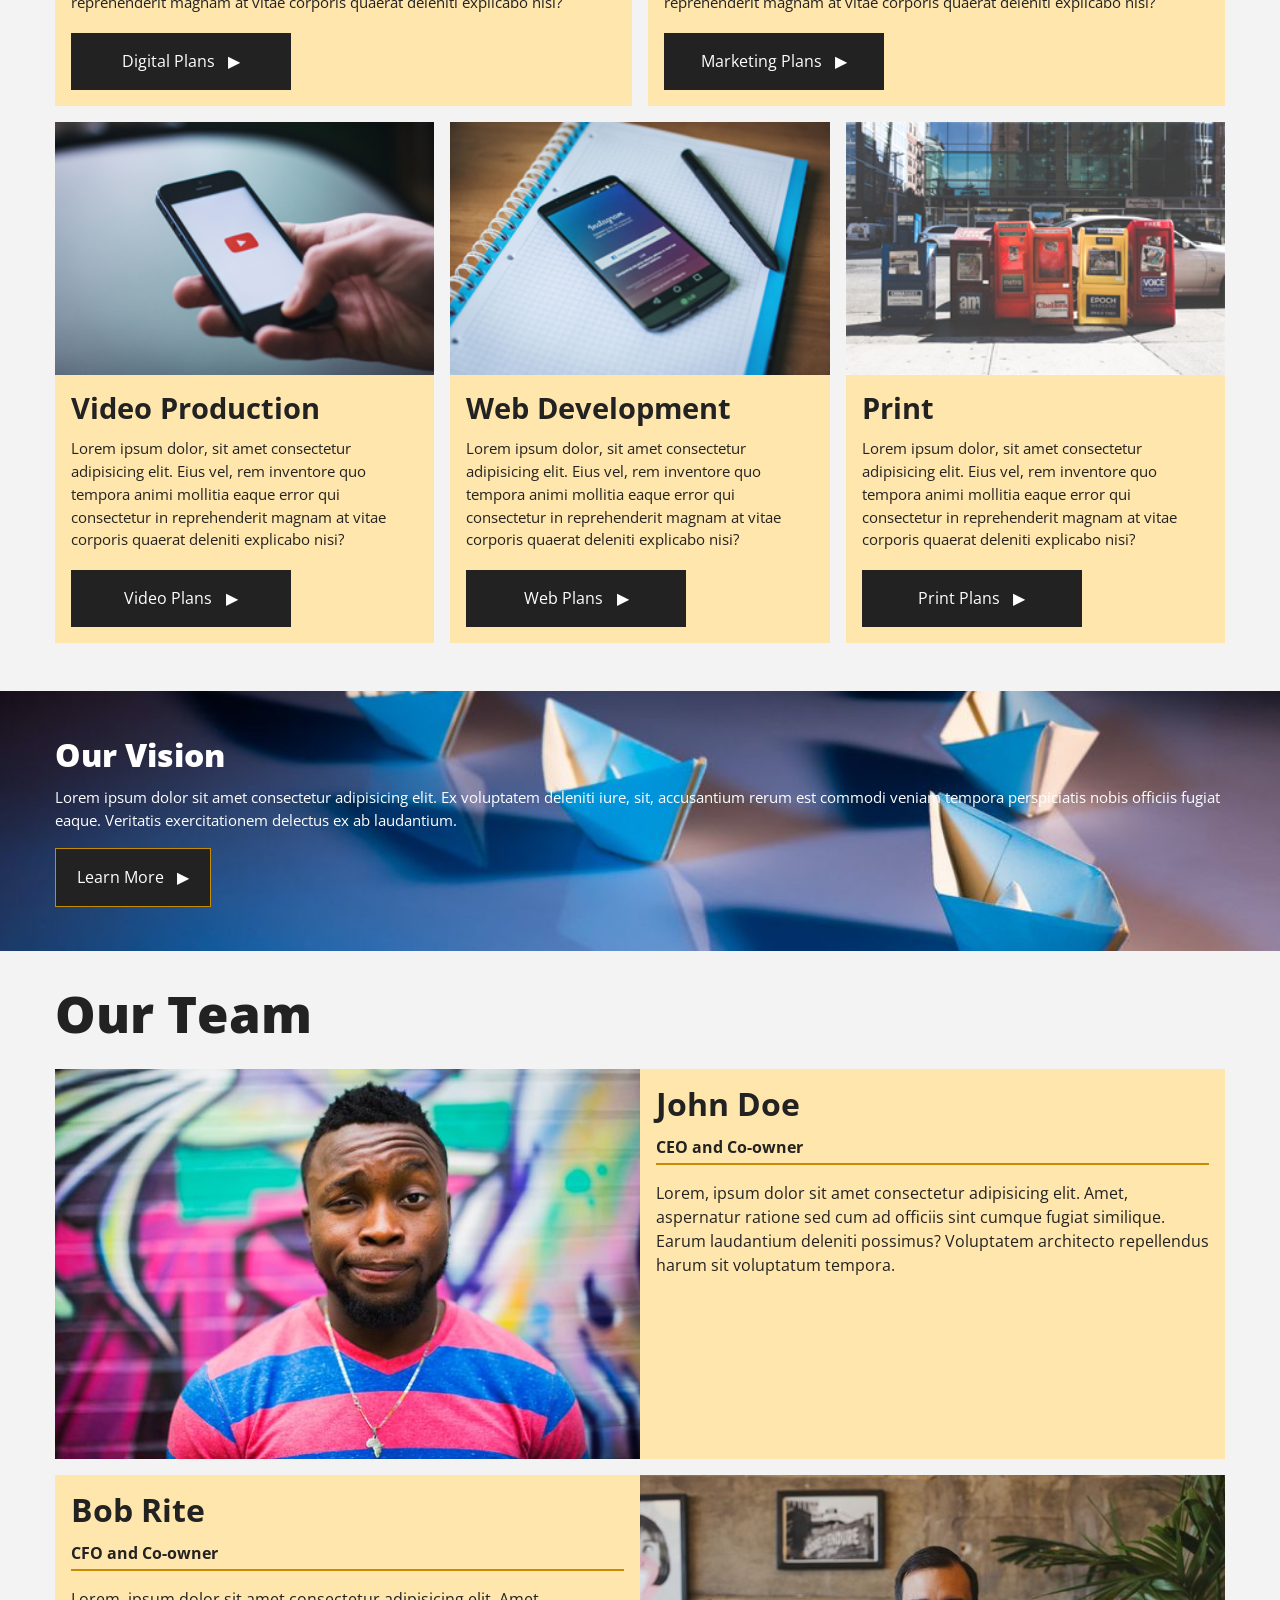
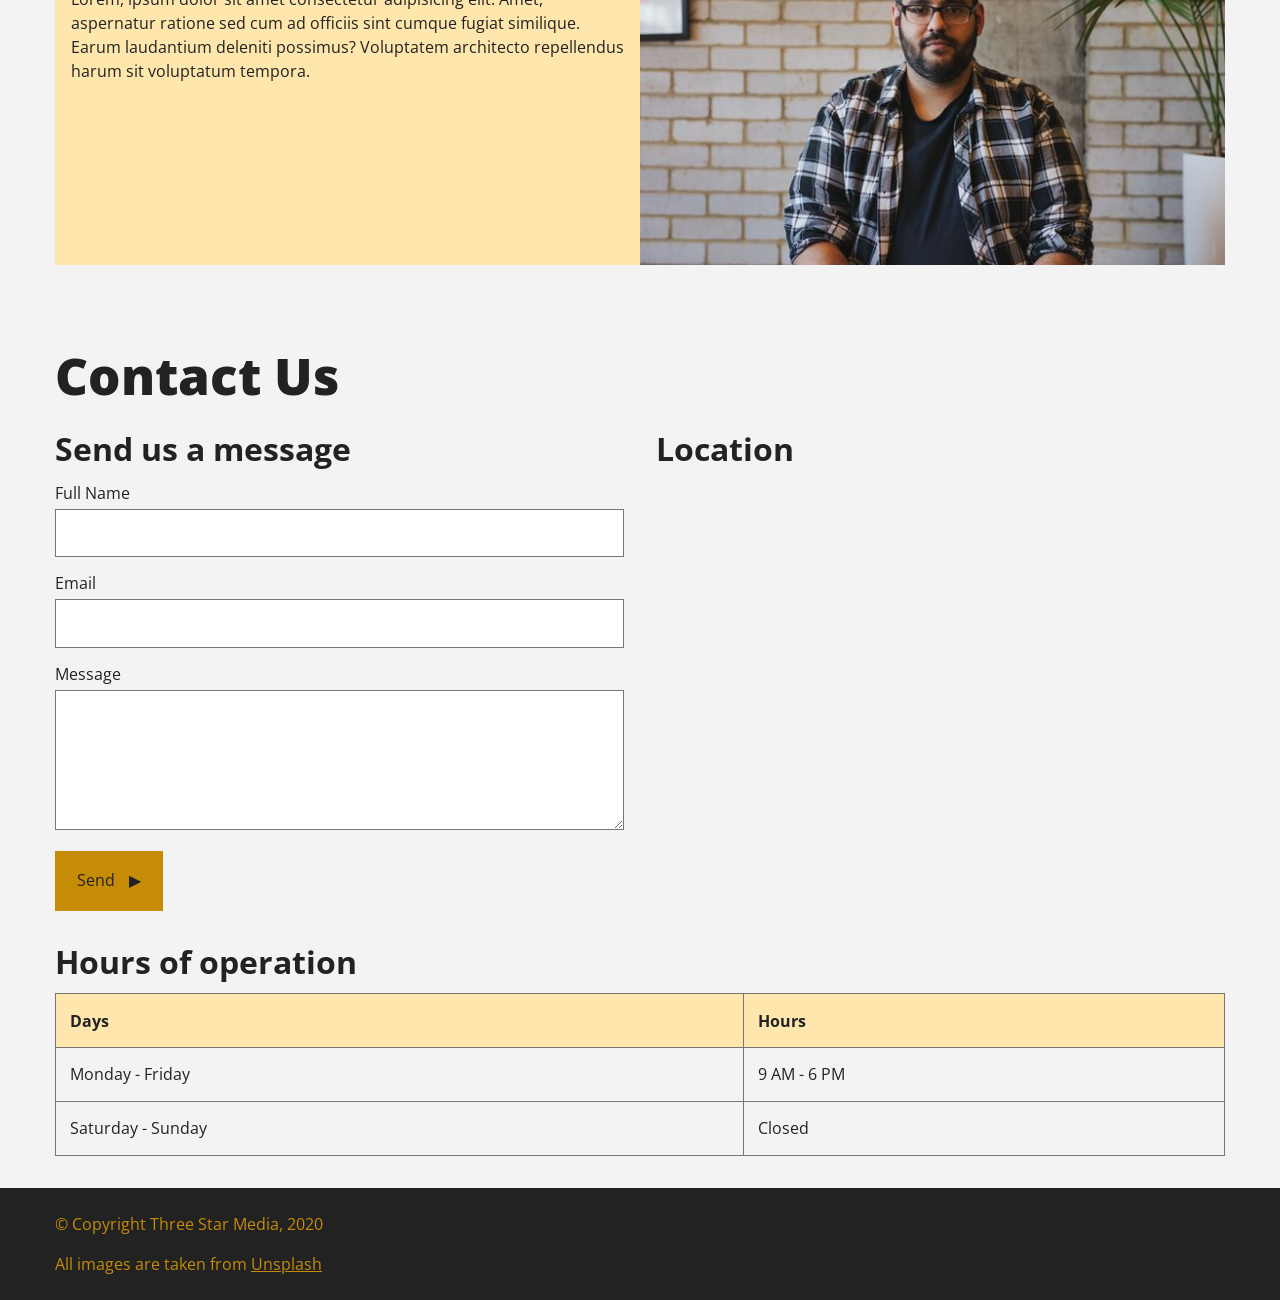
==== commit ea942e83: "Refactor HTML comments and enhance button labels" ====
--- a/final-project/index.html
+++ b/final-project/index.html
@@ -10,35 +10,35 @@
   <link rel="stylesheet" href="css/main.css">
 </head>
 <body>
-  <!-- Site Header -->
+  <!-- Header -->
   <header class="site-header">
-    <div class="container header-inner">
-      <a href="#home" class="logo-link">
-        <img src="images/logo.png" alt="Three Star Media logo" class="logo">
-      </a>
-
-      <!-- Main Navigation -->
-      <nav class="site-nav" aria-label="Main navigation">
-        <ul class="nav-list">
-          <li><a href="#home" class="nav-link nav-current">Home</a></li>
-          <li><a href="#about" class="nav-link">About Us</a></li>
-          <li><a href="#services" class="nav-link">Services</a></li>
-          <li><a href="#team" class="nav-link">Team</a></li>
-          <li><a href="#contact" class="nav-link">Contact</a></li>
-        </ul>
-      </nav>
-
-      <!-- Search Form -->
-      <form class="search-form" action="#" method="get">
-        <label for="site-search" class="visually-hidden">Search</label>
-        <input type="search" id="site-search" name="search" placeholder="Search" class="search-input">
-        <button type="submit" class="search-button">Search</button>
-      </form>
+    <div class="container">
+      <div class="header-inner">
+        <a href="#home" class="logo-link">
+          <img src="images/logo.png" alt="Three Star Media logo" class="logo">
+        </a>
+
+        <nav class="site-nav" aria-label="Main navigation">
+          <ul class="nav-list">
+            <li><a href="#home" class="nav-link nav-current">Home</a></li>
+            <li><a href="#about" class="nav-link">About Us</a></li>
+            <li><a href="#services" class="nav-link">Services</a></li>
+            <li><a href="#team" class="nav-link">Team</a></li>
+            <li><a href="#contact" class="nav-link">Contact</a></li>
+          </ul>
+        </nav>
+
+        <form class="search-form" action="#" method="get">
+          <label for="site-search" class="visually-hidden">Search</label>
+          <input type="search" id="site-search" name="search" class="search-input" placeholder="Search">
+          <button type="submit" class="search-button">&#128269;</button>
+        </form>
+      </div>
     </div>
   </header>
 
   <main>
-    <!-- Hero Section -->
+    <!-- Hero -->
     <section id="home" class="hero-section">
       <div class="hero-wrapper">
         <img src="images/main-banner.jpg" alt="Office workspace" class="hero-image">
@@ -47,51 +47,47 @@
             <div class="hero-content">
               <h1>Welcome to Three Star Media</h1>
               <p>
-                Lorem ipsum dolor sit amet consectetur adipisicing elit. Magnam rerum voluptas nesciunt quam nostrum similique nihil laboriosam provident neque,
-                recusandae voluptate temporibus animi accusamus fuga voluptatibus facilis iusto consequuntur.
-              </p>
-              <a href="#contact" class="btn btn-primary">Connect with us</a>
-            </div>
-          </div>
-        </div>
-      </div>
-    </section>
-
-    <!-- About Section -->
+                Lorem ipsum dolor sit amet consectetur adipisicing elit. Magnam rerum voluptas nesciunt quam nostrum similique nihil laboriosam provident neque, recusandae voluptate temporibus animi accusamus fuga voluptatibus facilis iusto consequuntur.
+              </p>
+              <a href="#contact" class="btn btn-primary">Connect with us <span class="arrow">&#9654;</span></a>
+            </div>
+          </div>
+        </div>
+      </div>
+    </section>
+
+    <!-- About -->
     <section id="about" class="about-section">
-      <div class="container about-inner">
-        <img src="images/about-us.jpg" alt="Ping pong table in a lounge area" class="about-image">
-        <div class="about-content-wrap">
+      <div class="container">
+        <div class="about-inner">
+          <img src="images/about-us.jpg" alt="Ping pong table in lounge area" class="about-image">
           <div class="about-content">
             <h2>About Us</h2>
             <p>
-              Lorem ipsum dolor sit amet consectetur adipisicing elit. Libero unde repellendus exercitationem asperiores ducimus placeat, maxime soluta
-              nesciunt pariatur aliquam consequuntur sequi saepe sint praesentium laboriosam perferendis eius amet ad?
-            </p>
-            <p>
-              Lorem ipsum dolor sit amet consectetur adipisicing elit. Animi, velit ipsam? Atque accusamus, excepturi corrupti sunt reiciendis soluta quo
-              commodi quidem, non perferendis vel sed facilis rerum cum in exercitationem?
-            </p>
-          </div>
-        </div>
-      </div>
-    </section>
-
-    <!-- Services Section -->
-    <section id="services" class="services-section section-spacing">
+              Lorem ipsum dolor sit amet consectetur adipisicing elit. Libero unde repellendus exercitationem asperiores ducimus placeat, maxime soluta nesciunt pariatur aliquam consequuntur sequi saepe sint praesentium laboriosam perferendis eius amet ad?
+            </p>
+            <p>
+              Lorem ipsum dolor sit amet consectetur adipisicing elit. Animi, velit ipsam? Atque accusamus, excepturi corrupti sunt reiciendis soluta quo commodi quidem, non perferendis vel sed facilis rerum cum in exercitationem?
+            </p>
+          </div>
+        </div>
+      </div>
+    </section>
+
+    <!-- Services -->
+    <section id="services" class="services-section">
       <div class="container">
         <h2>Our Services</h2>
 
         <div class="services-grid">
           <article class="service-card service-card-large">
-            <img src="images/digital.jpg" alt="Person using a smartphone and laptop" class="service-image">
+            <img src="images/digital.jpg" alt="Person using laptop and smartphone" class="service-image">
             <div class="service-body">
               <h3>Digital Transformation</h3>
               <p>
-                Lorem ipsum dolor, sit amet consectetur adipisicing elit. Eius vel, rem inventore quo tempora animi mollitia eaque error qui consectetur in
-                reprehenderit magnam at vitae corporis quaerat deleniti explicabo nisi?
-              </p>
-              <a href="#" class="btn btn-dark">Digital Plans</a>
+                Lorem ipsum dolor, sit amet consectetur adipisicing elit. Eius vel, rem inventore quo tempora animi mollitia eaque error qui consectetur in reprehenderit magnam at vitae corporis quaerat deleniti explicabo nisi?
+              </p>
+              <a href="#" class="btn btn-dark">Digital Plans <span class="arrow">&#9654;</span></a>
             </div>
           </article>
 
@@ -100,53 +96,49 @@
             <div class="service-body">
               <h3>Marketing</h3>
               <p>
-                Lorem ipsum dolor, sit amet consectetur adipisicing elit. Eius vel, rem inventore quo tempora animi mollitia eaque error qui consectetur in
-                reprehenderit magnam at vitae corporis quaerat deleniti explicabo nisi?
-              </p>
-              <a href="#" class="btn btn-dark">Marketing Plans</a>
+                Lorem ipsum dolor, sit amet consectetur adipisicing elit. Eius vel, rem inventore quo tempora animi mollitia eaque error qui consectetur in reprehenderit magnam at vitae corporis quaerat deleniti explicabo nisi?
+              </p>
+              <a href="#" class="btn btn-dark">Marketing Plans <span class="arrow">&#9654;</span></a>
             </div>
           </article>
 
           <article class="service-card">
-            <img src="images/video.jpg" alt="Hand holding a phone with a video app" class="service-image">
+            <img src="images/video.jpg" alt="Phone with video icon" class="service-image">
             <div class="service-body">
               <h3>Video Production</h3>
               <p>
-                Lorem ipsum dolor, sit amet consectetur adipisicing elit. Eius vel, rem inventore quo tempora animi mollitia eaque error qui consectetur in
-                reprehenderit magnam at vitae corporis quaerat deleniti explicabo nisi?
-              </p>
-              <a href="#" class="btn btn-dark">Video Plans</a>
+                Lorem ipsum dolor, sit amet consectetur adipisicing elit. Eius vel, rem inventore quo tempora animi mollitia eaque error qui consectetur in reprehenderit magnam at vitae corporis quaerat deleniti explicabo nisi?
+              </p>
+              <a href="#" class="btn btn-dark">Video Plans <span class="arrow">&#9654;</span></a>
             </div>
           </article>
 
           <article class="service-card">
-            <img src="images/web.jpg" alt="Phone on a notebook beside a pen" class="service-image">
+            <img src="images/web.jpg" alt="Phone on notebook" class="service-image">
             <div class="service-body">
               <h3>Web Development</h3>
               <p>
-                Lorem ipsum dolor, sit amet consectetur adipisicing elit. Eius vel, rem inventore quo tempora animi mollitia eaque error qui consectetur in
-                reprehenderit magnam at vitae corporis quaerat deleniti explicabo nisi?
-              </p>
-              <a href="#" class="btn btn-dark">Web Plans</a>
+                Lorem ipsum dolor, sit amet consectetur adipisicing elit. Eius vel, rem inventore quo tempora animi mollitia eaque error qui consectetur in reprehenderit magnam at vitae corporis quaerat deleniti explicabo nisi?
+              </p>
+              <a href="#" class="btn btn-dark">Web Plans <span class="arrow">&#9654;</span></a>
             </div>
           </article>
 
           <article class="service-card">
-            <img src="images/print.jpg" alt="Newspaper boxes on a city sidewalk" class="service-image">
+            <img src="images/print.jpg" alt="Newspaper boxes" class="service-image">
             <div class="service-body">
               <h3>Print</h3>
               <p>
-                Lorem ipsum dolor, sit amet consectetur adipisicing elit. Eius vel, rem inventore quo tempora animi mollitia eaque error qui consectetur in
-                reprehenderit magnam at vitae corporis quaerat deleniti explicabo nisi?
-              </p>
-              <a href="#" class="btn btn-dark">Print Plans</a>
-            </div>
-          </article>
-        </div>
-      </div>
-    </section>
-
-    <!-- Vision Section -->
+                Lorem ipsum dolor, sit amet consectetur adipisicing elit. Eius vel, rem inventore quo tempora animi mollitia eaque error qui consectetur in reprehenderit magnam at vitae corporis quaerat deleniti explicabo nisi?
+              </p>
+              <a href="#" class="btn btn-dark">Print Plans <span class="arrow">&#9654;</span></a>
+            </div>
+          </article>
+        </div>
+      </div>
+    </section>
+
+    <!-- Vision -->
     <section class="vision-section">
       <div class="vision-wrapper">
         <img src="images/vision.jpg" alt="Paper boats on a dark blue surface" class="vision-image">
@@ -155,18 +147,17 @@
             <div class="vision-content">
               <h2>Our Vision</h2>
               <p>
-                Lorem ipsum dolor sit amet consectetur adipisicing elit. Ex voluptatem distinctio, accusantium rerum est commodi ullam temporibus explicabo nobis
-                officiis fuga eaque. Veritatis exercitationem delectus ex ab laudantium.
-              </p>
-              <a href="#" class="btn btn-outline">Learn More</a>
-            </div>
-          </div>
-        </div>
-      </div>
-    </section>
-
-    <!-- Team Section -->
-    <section id="team" class="team-section section-spacing">
+                Lorem ipsum dolor sit amet consectetur adipisicing elit. Ex voluptatem deleniti iure, sit, accusantium rerum est commodi veniam tempora perspiciatis nobis officiis fugiat eaque. Veritatis exercitationem delectus ex ab laudantium.
+              </p>
+              <a href="#" class="btn btn-outline">Learn More <span class="arrow">&#9654;</span></a>
+            </div>
+          </div>
+        </div>
+      </div>
+    </section>
+
+    <!-- Team -->
+    <section id="team" class="team-section">
       <div class="container">
         <h2>Our Team</h2>
 
@@ -176,8 +167,7 @@
             <h3>John Doe</h3>
             <p class="team-role">CEO and Co-owner</p>
             <p>
-              Lorem, ipsum dolor sit amet consectetur adipisicing elit. Amet, aspernatur ratione sed cum ad officiis sint cumque fugiat similique. Earum
-              laudantium deleniti possimus? Voluptatem architecto repellendus harum sit voluptatum tempora.
+              Lorem, ipsum dolor sit amet consectetur adipisicing elit. Amet, aspernatur ratione sed cum ad officiis sint cumque fugiat similique. Earum laudantium deleniti possimus? Voluptatem architecto repellendus harum sit voluptatum tempora.
             </p>
           </div>
         </article>
@@ -188,16 +178,15 @@
             <h3>Bob Rite</h3>
             <p class="team-role">CFO and Co-owner</p>
             <p>
-              Lorem, ipsum dolor sit amet consectetur adipisicing elit. Amet, aspernatur ratione sed cum ad officiis sint cumque fugiat similique. Earum
-              laudantium deleniti possimus? Voluptatem architecto repellendus harum sit voluptatum tempora.
+              Lorem, ipsum dolor sit amet consectetur adipisicing elit. Amet, aspernatur ratione sed cum ad officiis sint cumque fugiat similique. Earum laudantium deleniti possimus? Voluptatem architecto repellendus harum sit voluptatum tempora.
             </p>
           </div>
         </article>
       </div>
     </section>
 
-    <!-- Contact Section -->
-    <section id="contact" class="contact-section section-spacing">
+    <!-- Contact -->
+    <section id="contact" class="contact-section">
       <div class="container">
         <h2>Contact Us</h2>
 
@@ -220,7 +209,7 @@
                 <textarea id="message" name="message"></textarea>
               </div>
 
-              <button type="submit" class="btn btn-primary">Send</button>
+              <button type="submit" class="btn btn-primary">Send <span class="arrow">&#9654;</span></button>
             </form>
           </div>
 
@@ -260,7 +249,7 @@
     </section>
   </main>
 
-  <!-- Site Footer -->
+  <!-- Footer -->
   <footer class="site-footer">
     <div class="container footer-inner">
       <p>&copy; Copyright Three Star Media, 2020</p>
--- a/final-project/css/main.css
+++ b/final-project/css/main.css
@@ -1,4 +1,6 @@
-/* CSS Reset */
+/* =========================
+   CSS RESET
+========================= */
 * {
   box-sizing: border-box;
   margin: 0;
@@ -7,6 +9,7 @@
 
 img {
   display: block;
+  width: 100%;
   max-width: 100%;
 }
 
@@ -22,12 +25,20 @@
   font: inherit;
 }
 
-/* Base Styles */
 body {
   font-family: 'Open Sans', sans-serif;
   color: #222;
-  background: #fff;
+  background: #f3f3f3;
   line-height: 1.5;
+}
+
+ul {
+  list-style: none;
+}
+
+a {
+  text-decoration: none;
+  color: inherit;
 }
 
 h1,
@@ -38,17 +49,17 @@
 }
 
 h1 {
-  font-size: 3.4rem;
+  font-size: 2.8rem;
   font-weight: 800;
 }
 
 h2 {
-  font-size: 2.5rem;
+  font-size: 3rem;
   font-weight: 800;
 }
 
 h3 {
-  font-size: 2rem;
+  font-size: 1.8rem;
   font-weight: 700;
 }
 
@@ -56,25 +67,14 @@
   margin-bottom: 1rem;
 }
 
-ul {
-  list-style: none;
-}
-
-a {
-  color: inherit;
-  text-decoration: none;
-}
-
-/* Utility Classes */
+/* =========================
+   UTILITIES
+========================= */
 .container {
   width: 100%;
   max-width: 1200px;
   margin: 0 auto;
   padding: 0 15px;
-}
-
-.section-spacing {
-  padding: 3rem 0;
 }
 
 .visually-hidden {
@@ -89,61 +89,73 @@
   border: 0;
 }
 
+.arrow {
+  font-family: Arial, sans-serif;
+  margin-left: 0.6rem;
+}
+
+/* =========================
+   BUTTONS
+========================= */
 .btn {
   display: inline-block;
-  padding: 1.4rem 1.8rem;
-  font-size: 1.15rem;
-}
-
-.btn::after {
-  content: "\25B6";
-  margin-left: 0.8rem;
-  font-size: 0.9rem;
+  border: 0;
+  cursor: pointer;
 }
 
 .btn-primary {
   background: #c78c06;
   color: #222;
+  padding: 1.1rem 1.4rem;
 }
 
 .btn-dark {
-  display: block;
+  display: inline-block;
   background: #222;
   color: #fff;
+  padding: 1rem 1.2rem;
+  min-width: 220px;
   text-align: center;
-  margin-top: 1.5rem;
 }
 
 .btn-outline {
+  display: inline-block;
   background: #222;
+  color: #fff;
   border: 1px solid #c78c06;
-  color: #fff;
-}
-
-/* Header */
+  padding: 1rem 1.3rem;
+}
+
+/* =========================
+   HEADER MOBILE
+========================= */
 .site-header {
   background: #222;
   padding: 1rem 0;
 }
 
 .logo-link {
-  display: inline-block;
+  display: block;
+  width: 100%;
+  max-width: 150px;
   background: #c78c06;
+  margin-bottom: 1rem;
 }
 
 .logo {
-  width: 100px;
+  width: 100%;
+  max-width: 150px;
 }
 
 .nav-list {
-  margin-top: 1rem;
+  display: block;
+  text-align: center;
 }
 
 .nav-link {
   display: block;
+  color: #c78c06;
   padding: 1rem;
-  text-align: center;
-  color: #c78c06;
 }
 
 .nav-current {
@@ -153,6 +165,7 @@
 
 .search-form {
   display: flex;
+  width: 100%;
   margin-top: 1rem;
 }
 
@@ -160,26 +173,28 @@
   flex: 1;
   min-width: 0;
   border: 1px solid #c78c06;
-  padding: 0.7rem;
+  padding: 0.65rem;
+  background: #fff;
 }
 
 .search-button {
   border: 1px solid #c78c06;
   background: #222;
   color: #c78c06;
-  padding: 0 0.9rem;
+  padding: 0 1rem;
   cursor: pointer;
 }
 
-/* Hero */
+/* =========================
+   HERO
+========================= */
 .hero-wrapper,
 .vision-wrapper {
   position: relative;
 }
 
 .hero-image {
-  width: 100%;
-  min-height: 420px;
+  min-height: 620px;
   object-fit: cover;
 }
 
@@ -191,27 +206,62 @@
 }
 
 .hero-content {
-  background: rgba(34, 34, 34, 0.75);
+  background: rgba(34, 34, 34, 0.72);
   color: #fff;
-  padding: 1.5rem;
-  margin-top: 3rem;
-}
-
-/* About */
+  width: 100%;
+  padding: 1.2rem;
+}
+
+.hero-content h1 {
+  font-size: 4rem;
+  line-height: 1.05;
+  margin-bottom: 1rem;
+}
+
+.hero-content p {
+  font-size: 0.95rem;
+  margin-bottom: 1rem;
+}
+
+/* =========================
+   ABOUT
+========================= */
 .about-section {
   background: #ffe6ac;
-  padding: 1.5rem 0;
-}
-
-.about-content {
-  padding-top: 1.5rem;
-}
-
-/* Services */
+  padding: 1rem 0;
+}
+
+.about-inner {
+  display: block;
+}
+
+.about-image {
+  margin-bottom: 1rem;
+}
+
+.about-content h2 {
+  font-size: 4rem;
+}
+
+.about-content p {
+  font-size: 1rem;
+}
+
+/* =========================
+   SERVICES
+========================= */
+.services-section {
+  padding: 2rem 0;
+}
+
+.services-section h2 {
+  margin-bottom: 1.5rem;
+}
+
 .services-grid {
   display: grid;
+  grid-template-columns: 1fr;
   gap: 1rem;
-  margin-top: 2rem;
 }
 
 .service-card {
@@ -222,10 +272,20 @@
   padding: 1rem;
 }
 
-/* Vision */
+.service-body h3 {
+  font-size: 3.2rem;
+}
+
+.service-body p {
+  font-size: 1rem;
+  margin-bottom: 1.2rem;
+}
+
+/* =========================
+   VISION
+========================= */
 .vision-image {
-  width: 100%;
-  min-height: 250px;
+  min-height: 340px;
   object-fit: cover;
 }
 
@@ -238,19 +298,31 @@
 
 .vision-content {
   color: #fff;
+  padding: 1rem 0;
+}
+
+.vision-content h2 {
+  font-size: 2.6rem;
+}
+
+.vision-content p {
+  font-size: 0.95rem;
+}
+
+/* =========================
+   TEAM
+========================= */
+.team-section {
   padding: 2rem 0;
 }
 
-/* Team */
-.team-section h2,
-.contact-section h2,
-.services-section h2 {
+.team-section h2 {
   margin-bottom: 1.5rem;
 }
 
 .team-member {
-  margin-bottom: 1rem;
   background: #ffe6ac;
+  margin-bottom: 1rem;
 }
 
 .team-content {
@@ -258,26 +330,43 @@
 }
 
 .team-role {
+  font-weight: 700;
   border-bottom: 2px solid #c78c06;
-  font-weight: 700;
-  margin-bottom: 1rem;
   padding-bottom: 0.25rem;
-}
-
-/* Contact */
+  margin-bottom: 1rem;
+}
+
+/* =========================
+   CONTACT
+========================= */
+.contact-section {
+  padding: 2rem 0;
+}
+
+.contact-section h2 {
+  margin-bottom: 1.5rem;
+}
+
 .contact-grid {
   display: grid;
-  gap: 2rem;
-}
-
-.contact-form h3,
-.hours-wrap h3,
-.location-wrap h3 {
-  margin-bottom: 1rem;
+  grid-template-columns: 1fr;
+  gap: 1.5rem;
+}
+
+.contact-form-wrap {
+  order: 1;
+}
+
+.hours-wrap {
+  order: 2;
+}
+
+.location-wrap {
+  order: 3;
 }
 
 .form-group {
-  margin-bottom: 1rem;
+  margin-bottom: 0.9rem;
 }
 
 .form-group label {
@@ -288,12 +377,13 @@
 .form-group input,
 .form-group textarea {
   width: 100%;
-  border: 1px solid #222;
-  padding: 0.5rem;
+  border: 1px solid #777;
+  padding: 0.7rem;
+  background: #fff;
 }
 
 .form-group textarea {
-  height: 150px;
+  height: 220px;
   resize: vertical;
 }
 
@@ -304,8 +394,8 @@
 
 .hours-table th,
 .hours-table td {
-  border: 1px solid #222;
-  padding: 0.75rem;
+  border: 1px solid #777;
+  padding: 0.9rem;
   text-align: left;
 }
 
@@ -314,15 +404,20 @@
 }
 
 .location-wrap iframe {
-  min-height: 400px;
-}
-
-/* Footer */
+  min-height: 420px;
+}
+
+/* =========================
+   FOOTER
+========================= */
 .site-footer {
   background: #222;
   color: #c78c06;
   padding: 1.5rem 0;
-  font-size: 0.9rem;
+}
+
+.footer-inner p {
+  margin-bottom: 1rem;
 }
 
 .footer-inner p:last-child {
@@ -333,14 +428,41 @@
   text-decoration: underline;
 }
 
-/* Desktop Styles */
+/* =========================
+   DESKTOP 760PX+
+========================= */
 @media screen and (min-width: 760px) {
+  h1 {
+    font-size: 4.5rem;
+  }
+
+  h2 {
+    font-size: 3.2rem;
+  }
+
+  h3 {
+    font-size: 2rem;
+  }
+
+  .site-header {
+    padding: 1rem 0;
+  }
+
   .header-inner {
     display: flex;
     align-items: center;
     gap: 1rem;
   }
 
+  .logo-link {
+    width: 100px;
+    margin-bottom: 0;
+  }
+
+  .logo {
+    width: 100px;
+  }
+
   .site-nav {
     flex: 1;
   }
@@ -348,10 +470,9 @@
   .nav-list {
     display: flex;
     align-items: center;
-    margin-top: 0;
-  }
-
-  .nav-item,
+    text-align: left;
+  }
+
   .nav-list li {
     flex: 1;
   }
@@ -361,8 +482,28 @@
     margin-top: 0;
   }
 
+  .hero-image {
+    height: 540px;
+    min-height: 540px;
+  }
+
+  .hero-overlay {
+    align-items: flex-start;
+  }
+
   .hero-content {
-    max-width: 700px;
+    max-width: 760px;
+    width: auto;
+    padding: 2rem;
+    margin-top: 1.5rem;
+  }
+
+  .hero-content h1 {
+    font-size: 4.6rem;
+  }
+
+  .about-section {
+    padding: 0;
   }
 
   .about-inner {
@@ -372,22 +513,37 @@
   }
 
   .about-image {
+    margin-bottom: 0;
     height: 100%;
     object-fit: cover;
   }
 
-  .about-content-wrap {
+  .about-content {
     display: flex;
-    align-items: center;
+    flex-direction: column;
+    justify-content: center;
     padding-left: 1.5rem;
+  }
+
+  .about-content h2 {
+    font-size: 3rem;
+  }
+
+  .services-section {
+    padding: 3rem 0;
   }
 
   .services-grid {
     grid-template-columns: repeat(6, 1fr);
+    gap: 1rem;
   }
 
   .service-card-large {
     grid-column: span 3;
+  }
+
+  .services-grid .service-card:not(.service-card-large) {
+    grid-column: span 2;
   }
 
   .service-card {
@@ -395,17 +551,25 @@
     flex-direction: column;
   }
 
-  .services-grid .service-card:not(.service-card-large) {
-    grid-column: span 2;
+  .service-body h3 {
+    font-size: 1.8rem;
+  }
+
+  .service-body p {
+    font-size: 0.95rem;
+  }
+
+  .vision-image {
+    height: 260px;
+    min-height: 260px;
+  }
+
+  .vision-content h2 {
+    font-size: 2rem;
   }
 
   .team-member {
     display: flex;
-    margin-bottom: 0;
-  }
-
-  .team-member + .team-member {
-    margin-top: 1rem;
   }
 
   .team-member-reverse {
@@ -419,12 +583,19 @@
 
   .contact-grid {
     grid-template-columns: repeat(2, 1fr);
+    column-gap: 2rem;
+    row-gap: 2rem;
     align-items: start;
   }
 
   .contact-form-wrap {
     grid-column: 1 / 2;
-    grid-row: 1 / 3;
+    grid-row: 1 / 2;
+  }
+
+  .location-wrap {
+    grid-column: 2 / 3;
+    grid-row: 1 / 2;
   }
 
   .hours-wrap {
@@ -432,8 +603,11 @@
     grid-row: 2 / 3;
   }
 
-  .location-wrap {
-    grid-column: 2 / 3;
-    grid-row: 1 / 2;
-  }
-}
+  .form-group textarea {
+    height: 140px;
+  }
+
+  .location-wrap iframe {
+    min-height: 320px;
+  }
+}
